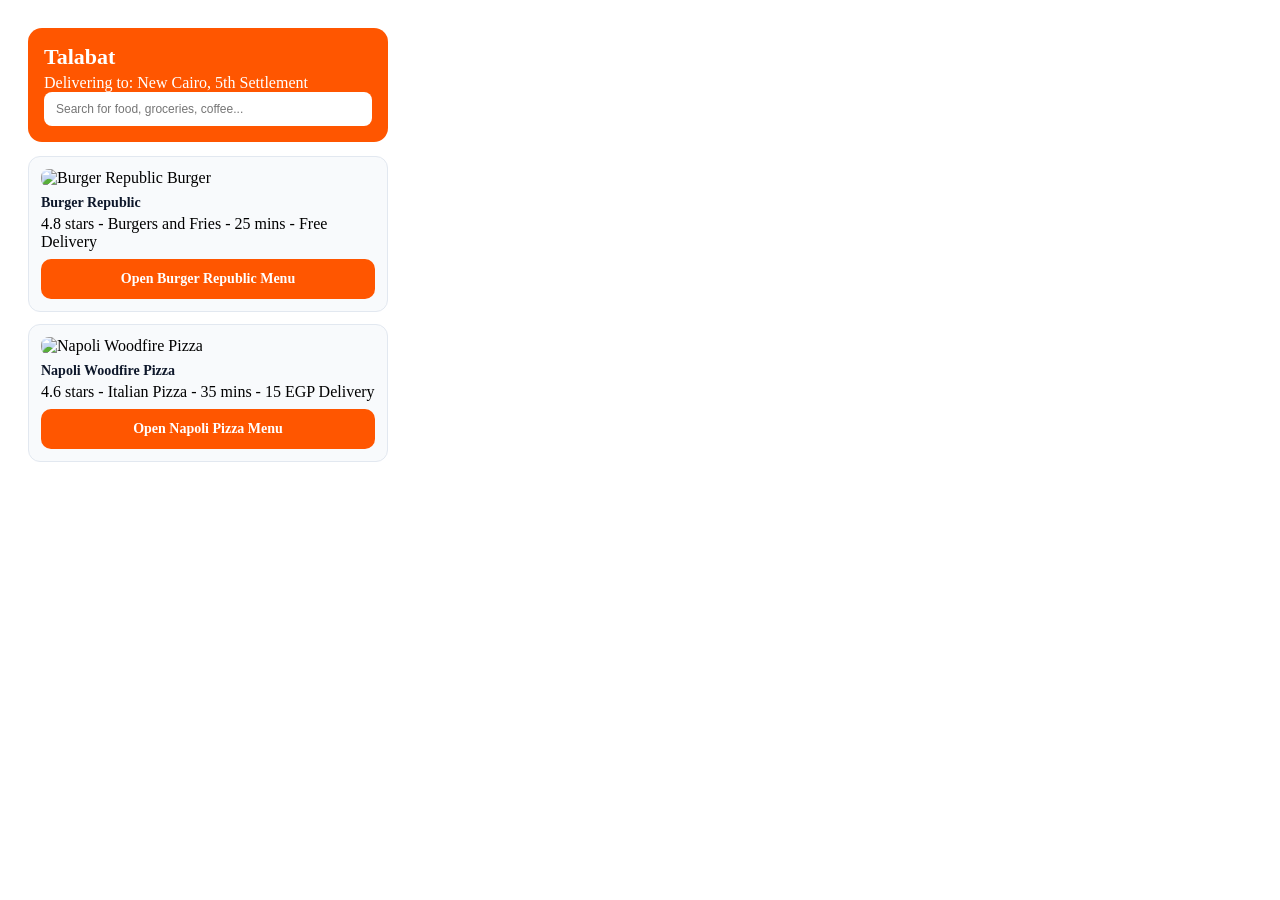
==== index.html @ 5d94d7b2 "first commit" ====
<!DOCTYPE html>
<html>
  <head>
    <title>Talabat - Home</title>
    <link rel="stylesheet" href="style.css">
    <title>Talabat - Home</title>
  </head>
  <body>
    <div class="card">
      <div class="header">
        <h1>Talabat</h1>
        <span>Delivering to: New Cairo, 5th Settlement</span>
        <input type="text" placeholder="Search for food, groceries, coffee...">
      </div>

      <!-- Burger Republic Item -->
      <div class="item">
        <img 
          src="https://images.unsplash.com/photo-1568901346375-23c9450c58cd?w=400&h=120&fit=crop" 
          alt="Burger Republic Burger">
        <h2>Burger Republic</h2>
        <span>4.8 stars - Burgers and Fries - 25 mins - Free Delivery</span>
        <a class="btn" href="burger.html">Open Burger Republic Menu</a>
      </div>

      <!-- Napoli Woodfire Pizza Item -->
      <div class="item">
        <img 
          src="https://images.unsplash.com/photo-1513104890138-7c749659a591?w=400&h=120&fit=crop" 
          alt="Napoli Woodfire Pizza">
        <h2>Napoli Woodfire Pizza</h2>
        <span>4.6 stars - Italian Pizza - 35 mins - 15 EGP Delivery</span>
        <a class="btn" href="pizza.html">Open Napoli Pizza Menu</a>
      </div>
    </div>
  </body>
</html>
---- style.css ----
b
body {
  font-family: sans-serif;
  background-color: #f2f3f5;
  display: flex;
  justify-content: center;
  padding: 24px 0;
}

.card {
  width: 360px;
  background-color: white;
  display: flex;
  flex-direction: column;
  padding: 20px;
  border-radius: 20px;
}


.header {
  background-color: #ff5600;
  color: white;
  padding: 16px;
  display: flex;
  flex-direction: column;
  border-radius: 14px;
  margin-bottom: 14px;
}

.header h1 {
  font-size: 22px;
  color: white;
  margin: 0 0 4px 0;
}

.header p {
  font-size: 12px;
  color: #ffe8d5;
  margin: 0 0 12px 0;
}

input {
  padding: 10px 12px;
  margin-bottom: 12px;
  font-size: 12px;
  border: 1px solid #d5d7ed;
  border-radius: 8px;
}

.header input {
  border: none;
  margin: 0;
}


h2 {
  font-size: 14px;
  color: #0d172a;
  margin: 0 0 4px 0;
}

p {
  font-size: 12px;
  color: #64748b;
  margin: 0 0 12px 0;
}

.item {
  background-color: #f8fafc;
  border: 1px solid #e2e8f0;
  padding: 12px;
  border-radius: 12px;
  margin-bottom: 12px;
}

.item p {
  margin: 0;
}

.item img {
  width: 100%;
  border-radius: 8px;
  margin-bottom: 8px;
}

.btn {
  background-color: #ff5600;
  color: white;
  padding: 12px;
  border-radius: 10px;
  border: none;
  text-align: center;
  font-size: 14px;
  font-weight: bold;
  text-decoration: none;
  display: block;
  margin-top: 8px;
}
.back {
  color: #ffe8d5;
  font-size: 12px;
  font-weight: bold;
  text-decoration: none;
  display: block;
  margin-bottom: 8px;
}
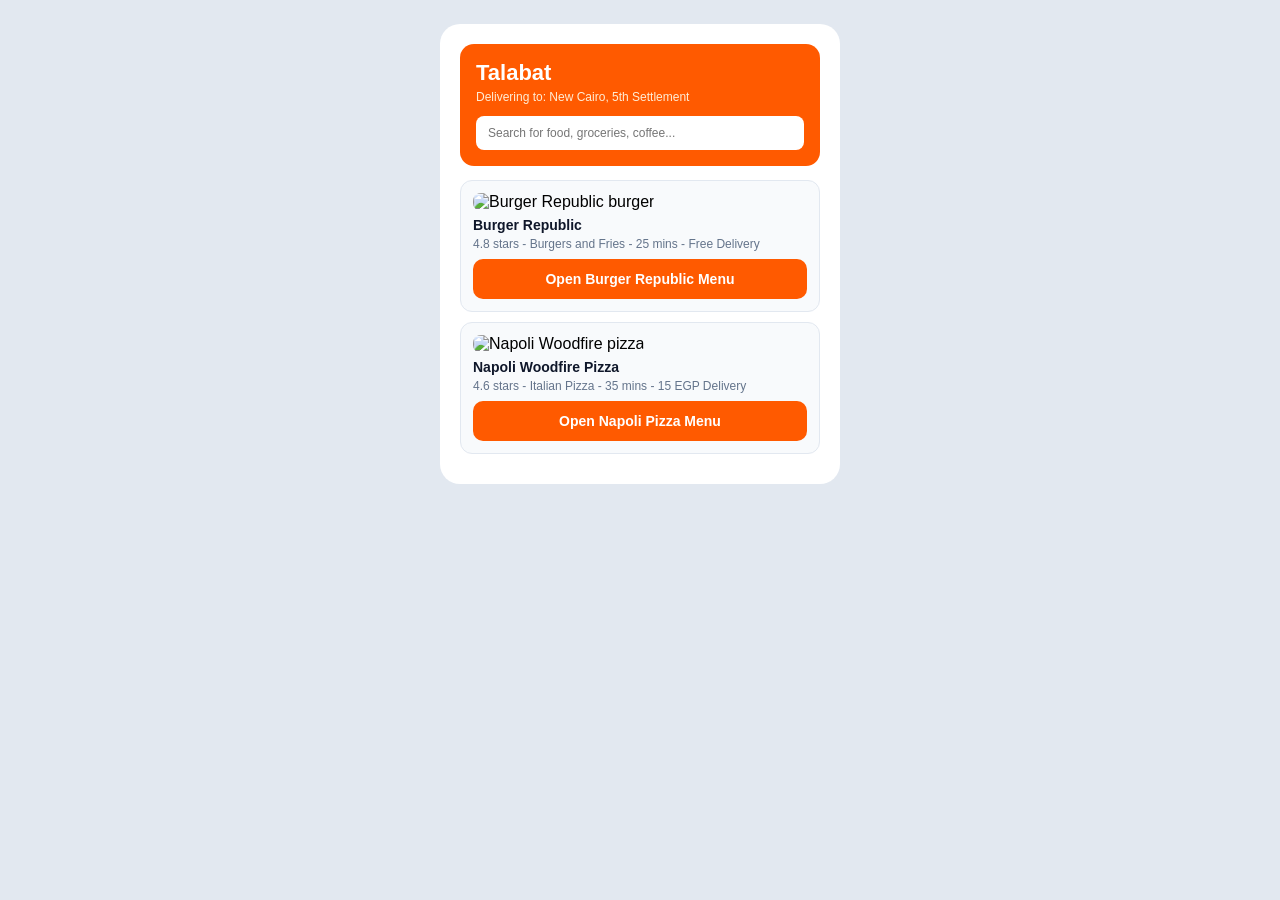
==== commit e00f53ea: "talabat pages" ====
--- a/index.html
+++ b/index.html
@@ -1,37 +1,40 @@
+
 <!DOCTYPE html>
-<html>
-  <head>
+<html lang="en">
+<head>
+    <meta charset="UTF-8">
     <title>Talabat - Home</title>
     <link rel="stylesheet" href="style.css">
-    <title>Talabat - Home</title>
-  </head>
-  <body>
+</head>
+<body>
+
     <div class="card">
-      <div class="header">
-        <h1>Talabat</h1>
-        <span>Delivering to: New Cairo, 5th Settlement</span>
-        <input type="text" placeholder="Search for food, groceries, coffee...">
-      </div>
 
-      <!-- Burger Republic Item -->
-      <div class="item">
-        <img 
-          src="https://images.unsplash.com/photo-1568901346375-23c9450c58cd?w=400&h=120&fit=crop" 
-          alt="Burger Republic Burger">
-        <h2>Burger Republic</h2>
-        <span>4.8 stars - Burgers and Fries - 25 mins - Free Delivery</span>
-        <a class="btn" href="burger.html">Open Burger Republic Menu</a>
-      </div>
+        <div class="header">
+            <h1>Talabat</h1>
+            <p>Delivering to: New Cairo, 5th Settlement</p>
+            <input type="text" placeholder="Search for food, groceries, coffee...">
+        </div>
 
-      <!-- Napoli Woodfire Pizza Item -->
-      <div class="item">
-        <img 
-          src="https://images.unsplash.com/photo-1513104890138-7c749659a591?w=400&h=120&fit=crop" 
-          alt="Napoli Woodfire Pizza">
-        <h2>Napoli Woodfire Pizza</h2>
-        <span>4.6 stars - Italian Pizza - 35 mins - 15 EGP Delivery</span>
-        <a class="btn" href="pizza.html">Open Napoli Pizza Menu</a>
-      </div>
+        <div class="item">
+            <img src="https://images.unsplash.com/photo-1568901346375-23c9450c58cd?w=400&h=120&fit=crop" alt="Burger Republic burger">
+
+            <h2>Burger Republic</h2>
+            <p>4.8 stars - Burgers and Fries - 25 mins - Free Delivery</p>
+
+            <a class="btn" href="burger.html">Open Burger Republic Menu</a>
+        </div>
+
+        <div class="item">
+            <img src="https://images.unsplash.com/photo-1513104890138-7c749659a591?w=400&h=120&fit=crop" alt="Napoli Woodfire pizza">
+
+            <h2>Napoli Woodfire Pizza</h2>
+            <p>4.6 stars - Italian Pizza - 35 mins - 15 EGP Delivery</p>
+
+            <a class="btn" href="pizza.html">Open Napoli Pizza Menu</a>
+        </div>
+
     </div>
-  </body>
-</html>+
+</body>
+</html>
--- a/style.css
+++ b/style.css
@@ -1,106 +1,105 @@
-b
+
 body {
-  font-family: sans-serif;
-  background-color: #f2f3f5;
-  display: flex;
-  justify-content: center;
-  padding: 24px 0;
+    font-family: sans-serif;
+    background-color: #e2e8f0;
+    display: flex;
+    justify-content: center;
+    padding: 24px;
+    margin: 0;
 }
 
 .card {
-  width: 360px;
-  background-color: white;
-  display: flex;
-  flex-direction: column;
-  padding: 20px;
-  border-radius: 20px;
+    width: 360px;
+    background-color: white;
+    display: flex;
+    flex-direction: column;
+    padding: 20px;
+    border-radius: 20px;
 }
 
-
 .header {
-  background-color: #ff5600;
-  color: white;
-  padding: 16px;
-  display: flex;
-  flex-direction: column;
-  border-radius: 14px;
-  margin-bottom: 14px;
+    background-color: #ff5a00;
+    color: white;
+    padding: 16px;
+    display: flex;
+    flex-direction: column;
+    border-radius: 14px;
+    margin-bottom: 14px;
 }
 
 .header h1 {
-  font-size: 22px;
-  color: white;
-  margin: 0 0 4px 0;
+    font-size: 22px;
+    color: white;
+    margin: 0 0 4px 0;
 }
 
 .header p {
-  font-size: 12px;
-  color: #ffe8d5;
-  margin: 0 0 12px 0;
+    font-size: 12px;
+    color: #ffedd5;
+    margin: 0 0 12px 0;
 }
 
 input {
-  padding: 10px 12px;
-  margin-bottom: 12px;
-  font-size: 12px;
-  border: 1px solid #d5d7ed;
-  border-radius: 8px;
+    padding: 10px 12px;
+    margin-bottom: 12px;
+    font-size: 12px;
+    border: 1px solid #cbd5e1;
+    border-radius: 8px;
 }
 
 .header input {
-  border: none;
-  margin: 0;
+    border: none;
+    margin-bottom: 0;
 }
 
-
 h2 {
-  font-size: 14px;
-  color: #0d172a;
-  margin: 0 0 4px 0;
+    font-size: 14px;
+    color: #0f172a;
+    margin: 0 0 4px 0;
 }
 
 p {
-  font-size: 12px;
-  color: #64748b;
-  margin: 0 0 12px 0;
+    font-size: 12px;
+    color: #64748b;
+    margin: 0 0 12px 0;
 }
 
 .item {
-  background-color: #f8fafc;
-  border: 1px solid #e2e8f0;
-  padding: 12px;
-  border-radius: 12px;
-  margin-bottom: 12px;
+    background-color: #f8fafc;
+    border: 1px solid #e2e8f0;
+    padding: 12px;
+    border-radius: 12px;
+    margin-bottom: 10px;
 }
 
 .item p {
-  margin: 0;
+    margin: 0;
 }
 
 .item img {
-  width: 100%;
-  border-radius: 8px;
-  margin-bottom: 8px;
+    width: 100%;
+    border-radius: 8px;
+    margin-bottom: 6px;
 }
 
 .btn {
-  background-color: #ff5600;
-  color: white;
-  padding: 12px;
-  border-radius: 10px;
-  border: none;
-  text-align: center;
-  font-size: 14px;
-  font-weight: bold;
-  text-decoration: none;
-  display: block;
-  margin-top: 8px;
+    background-color: #ff5a00;
+    color: white;
+    padding: 12px;
+    border-radius: 10px;
+    border: none;
+    text-align: center;
+    font-size: 14px;
+    font-weight: bold;
+    text-decoration: none;
+    display: block;
+    margin-top: 8px;
 }
+
 .back {
-  color: #ffe8d5;
-  font-size: 12px;
-  font-weight: bold;
-  text-decoration: none;
-  display: block;
-  margin-bottom: 8px;
+    color: #ffedd5;
+    font-size: 12px;
+    font-weight: bold;
+    text-decoration: none;
+    margin-bottom: 8px;
 }
